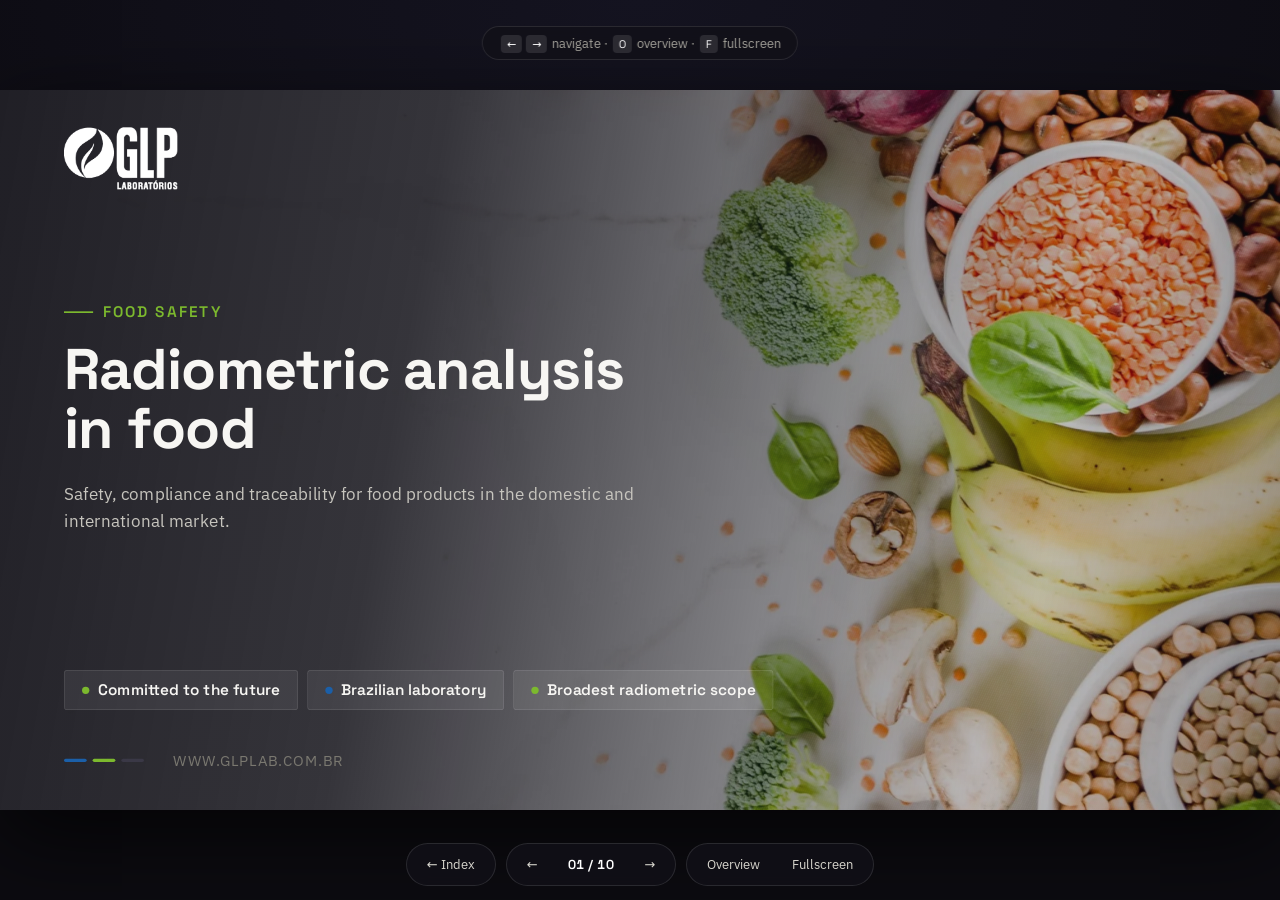
==== alimentos-en.html @ cd87efa3 "Add files via upload" ====
<!doctype html><html lang="en"><head><meta charset="utf-8"><meta name="viewport" content="width=device-width,initial-scale=1"><meta name="robots" content="noindex,nofollow"><link rel="icon" href="[data-uri]"><style>*{margin:0;padding:0;box-sizing:border-box}img{max-width:100%}[hidden]{display:none!important}</style><title>GLP Laboratórios · Food</title>
<style>
@font-face{font-family:'IBM Plex Sans';font-style:normal;font-weight:100 700;font-display:swap;src:url([data-uri]) format('woff2');unicode-range:U+0100-02BA,U+02BD-02C5,U+02C7-02CC,U+02CE-02D7,U+02DD-02FF,U+0304,U+0308,U+0329,U+1D00-1DBF,U+1E00-1E9F,U+1EF2-1EFF,U+2020,U+20A0-20AB,U+20AD-20C0,U+2113,U+2C60-2C7F,U+A720-A7FF}
@font-face{font-family:'IBM Plex Sans';font-style:normal;font-weight:100 700;font-display:swap;src:url([data-uri]) format('woff2');unicode-range:U+0000-00FF,U+0131,U+0152-0153,U+02BB-02BC,U+02C6,U+02DA,U+02DC,U+0304,U+0308,U+0329,U+2000-206F,U+20AC,U+2122,U+2191,U+2193,U+2212,U+2215,U+FEFF,U+FFFD}
@font-face{font-family:'Space Grotesk';font-style:normal;font-weight:300 700;font-display:swap;src:url([data-uri]) format('woff2');unicode-range:U+0100-02BA,U+02BD-02C5,U+02C7-02CC,U+02CE-02D7,U+02DD-02FF,U+0304,U+0308,U+0329,U+1D00-1DBF,U+1E00-1E9F,U+1EF2-1EFF,U+2020,U+20A0-20AB,U+20AD-20C0,U+2113,U+2C60-2C7F,U+A720-A7FF}
@font-face{font-family:'Space Grotesk';font-style:normal;font-weight:300 700;font-display:swap;src:url([data-uri]) format('woff2');unicode-range:U+0000-00FF,U+0131,U+0152-0153,U+02BB-02BC,U+02C6,U+02DA,U+02DC,U+0304,U+0308,U+0329,U+2000-206F,U+20AC,U+2122,U+2191,U+2193,U+2212,U+2215,U+FEFF,U+FFFD}
:root{
  --ink:#14131a; --ink-2:#1e1c26; --bone:#F7F6F3; --paper:#FFFFFF;
  --blue:#1B5FA8; --blue-lo:#2a76c6; --green:#7CB92E; --green-lo:#95d143;
  --slate:#3d3b36; --mute:#5a5850; --mute-2:#6a6860; --faint:#8e8c83;
  --line:#e2e0d8; --shell:#0c0b10;
  --dsp:'Space Grotesk','Space Grotesk Fallback',system-ui,sans-serif;
  --body:'IBM Plex Sans','IBM Plex Sans Fallback',system-ui,sans-serif;
}
*{box-sizing:border-box}
html,body{height:100%}
body{margin:0;background:var(--shell);color:var(--bone);font-family:var(--body);overflow:hidden;
     -webkit-font-smoothing:antialiased}

/* ---------- shell ---------- */
.wrap{position:fixed;inset:0;overflow:hidden;
      background:radial-gradient(120% 90% at 50% 0%,#141320 0%,#0c0b10 62%)}
.stage{position:absolute;left:50%;top:50%;width:1920px;height:1080px;
       margin:-540px 0 0 -960px;transform-origin:center center;
       box-shadow:0 40px 120px rgba(0,0,0,.7);background:var(--bone);overflow:hidden}

/* ---------- slides ---------- */
.s{position:absolute;inset:0;overflow:hidden;opacity:0;visibility:hidden;
   transition:opacity .5s ease,transform .6s cubic-bezier(.22,.61,.36,1),filter .5s ease;
   transform:scale(1.015);filter:saturate(.8)}
.s.on{opacity:1;visibility:visible;transform:none;filter:none;z-index:2}
.s.dark{background:var(--ink);color:var(--bone)}
.s.light{background:var(--bone);color:var(--ink)}
.pad{position:absolute;inset:0;padding:84px 96px 104px;display:flex;flex-direction:column}
.fill{flex:1;display:flex;flex-direction:column;justify-content:center;min-height:0}
.foot.r{left:auto;right:64px;text-align:right}
.foot.r+.pg,.pg.l{right:auto;left:96px}
.casefig{border-radius:6px;overflow:hidden;position:relative;flex:1;min-height:0}
.casecard{margin:-58px 34px 0;position:relative;z-index:2;padding:32px 34px}

/* ---------- motion ---------- */
@keyframes rise{to{opacity:1;transform:none}}
@keyframes wipeX{to{clip-path:inset(0 0 0 0)}}
@keyframes kb{from{transform:scale(1.10) translate3d(0,0,0)}to{transform:scale(1.0)}}
@keyframes kb2{from{transform:scale(1.0)}to{transform:scale(1.09)}}
@keyframes drawX{to{transform:scaleX(1)}}
@keyframes glow{0%,100%{opacity:.5}50%{opacity:.85}}
.a{opacity:0;transform:translateY(26px)}
.s.on .a{animation:rise .78s cubic-bezier(.16,.84,.34,1) forwards;
         animation-delay:calc(var(--i,0)*85ms + 90ms)}
.wipe{clip-path:inset(0 100% 0 0)}
.s.on .wipe{animation:wipeX .85s cubic-bezier(.66,0,.25,1) forwards;
            animation-delay:calc(var(--i,0)*85ms + 160ms)}
.kb{transform:scale(1.10)}
.s.on .kb{animation:kb 22s cubic-bezier(.2,.5,.3,1) forwards}
.s.on .kb.rev{animation:kb2 24s ease-out forwards}
.drw{transform:scaleX(0);transform-origin:left center}
.s.on .drw{animation:drawX 1.3s cubic-bezier(.66,0,.25,1) forwards;animation-delay:.5s}
@media (prefers-reduced-motion:reduce){
  .a,.wipe,.kb,.drw{opacity:1!important;transform:none!important;clip-path:none!important;animation:none!important}
  .s{transition:opacity .2s linear}
}

/* ---------- media ---------- */
.ph{position:absolute;inset:0;background-size:cover;background-position:center;will-change:transform}
.scan{position:absolute;inset:0;pointer-events:none;mix-blend-mode:overlay;
  background-image:repeating-linear-gradient(115deg,rgba(255,255,255,.055) 0 1px,transparent 1px 3px)}
.vig{position:absolute;inset:0;pointer-events:none}
.grain{position:absolute;inset:0;pointer-events:none;opacity:.5;
  background-image:radial-gradient(rgba(255,255,255,.045) .5px,transparent .5px);background-size:3px 3px}

/* ---------- type ---------- */
.eye{display:flex;align-items:center;gap:12px;font-size:23px;letter-spacing:.14em;
     text-transform:uppercase;font-weight:600;color:var(--mute-2)}
.eye .dot{width:10px;height:10px;border-radius:50%;background:var(--blue);flex:0 0 auto}
.eye.g .dot{background:var(--green)}
.dark .eye{color:#8f8d84}
h1.t{font-family:var(--dsp);font-weight:700;font-size:86px;line-height:1.04;letter-spacing:-.015em;margin:0}
h2.t{font-family:var(--dsp);font-weight:700;font-size:56px;line-height:1.1;letter-spacing:-.012em;margin:0;text-wrap:balance}
h3{font-family:var(--dsp);font-weight:600;font-size:28px;line-height:1.25;margin:0}
p{margin:0;font-size:24px;line-height:1.58;color:var(--slate)}
.dark p{color:#C7C5BE}
.lead{font-size:26px;line-height:1.55;color:var(--mute)}
.dark .lead{color:#C7C5BE}
.sm{font-size:21px;line-height:1.5;color:var(--mute)}
b,strong{font-weight:600;color:var(--ink)}
.dark b,.dark strong{color:#fff}

/* ---------- chrome ---------- */
.logo{position:absolute;top:44px;right:64px;height:57px;width:auto;z-index:6;opacity:.55}
.logo.tl{left:96px;right:auto;top:56px;height:93px;opacity:1}
.foot{position:absolute;left:96px;bottom:44px;font-size:20px;letter-spacing:.02em;
      color:var(--faint);z-index:6;display:flex;align-items:center;gap:12px}
.foot::before{content:"";display:inline-block;width:7px;height:7px;border-radius:50%;
      background:var(--blue);box-shadow:13px 0 0 var(--green);margin-right:6px}
.dark .foot{color:#7a7870}
.pg{position:absolute;right:64px;bottom:44px;font-size:21px;color:var(--faint);z-index:6;
    font-family:var(--dsp);font-weight:600;font-variant-numeric:tabular-nums}
.dark .pg{color:#7a7870}
.dash{display:flex;gap:9px}
.dash i{width:34px;height:5px;border-radius:3px;background:var(--blue);display:block}
.dash i:nth-child(2){background:var(--green)}
.dash i:nth-child(3){background:#3a3846}

/* ---------- cards ---------- */
.card{background:var(--paper);border-radius:5px;padding:30px 32px;
      box-shadow:0 1px 3px rgba(20,19,26,.07),0 10px 30px -18px rgba(20,19,26,.28);
      transition:transform .35s cubic-bezier(.16,.84,.34,1),box-shadow .35s ease}
.card.tb{border-top:4px solid var(--blue)}
.card.tg{border-top:4px solid var(--green)}
.card.tk{border-top:4px solid var(--ink)}
.card.lb{border-left:4px solid var(--blue)}
.card.lg{border-left:4px solid var(--green)}
.card.lk{border-left:4px solid var(--ink)}
.num{width:54px;height:54px;border-radius:50%;display:grid;place-items:center;color:#fff;
     font-family:var(--dsp);font-weight:700;font-size:23px;flex:0 0 auto;
     font-variant-numeric:tabular-nums}
.nb{background:var(--blue)} .ng{background:var(--green)} .nk{background:var(--ink)}
.grid{display:grid;gap:20px}
.g2{grid-template-columns:repeat(2,1fr)} .g3{grid-template-columns:repeat(3,1fr)}
.g4{grid-template-columns:repeat(4,1fr)} .g5{grid-template-columns:repeat(5,1fr)}
.rail{display:flex;gap:20px}
.rail>i{width:4px;border-radius:2px;background:var(--green);flex:0 0 auto;display:block}
.rail.b>i{background:var(--blue)}
.chip{display:inline-flex;align-items:center;gap:13px;background:var(--ink);border-radius:5px;
      padding:14px 26px;color:var(--bone);font-family:var(--dsp);font-weight:600;font-size:23px}
.chip .d{width:11px;height:11px;border-radius:50%;background:var(--green);flex:0 0 auto}
.chip.b .d{background:var(--blue)}
.dark .chip{background:rgba(255,255,255,.07);border:1px solid rgba(255,255,255,.13)}
.ic{height:54px;width:auto;max-width:54px;object-fit:contain;align-self:flex-start;opacity:.9;flex:0 0 auto}
.ic.inv{filter:invert(1)}
.ic.big{height:74px;max-width:80px}
.markbox{background:var(--paper);border-radius:5px;display:flex;align-items:center;justify-content:center;
  padding:20px 24px;overflow:hidden;box-shadow:0 1px 3px rgba(20,19,26,.07);
  transition:transform .4s cubic-bezier(.16,.84,.34,1)}
.markbox img{max-width:100%;max-height:100%;width:auto;height:auto;object-fit:contain;display:block;
  filter:grayscale(1) contrast(1.05);opacity:.8;transition:filter .35s ease,opacity .35s ease}
.markbox:hover img{filter:none;opacity:1}
.markbox:hover{transform:translateY(-4px)}
.doc{border-radius:4px;overflow:hidden;background:#fff;box-shadow:0 2px 8px rgba(20,19,26,.12),0 24px 50px -28px rgba(20,19,26,.5)}
.doc img{display:block;width:100%;height:100%;object-fit:contain;background:#fff}

.mesh{position:absolute;inset:0;pointer-events:none;opacity:.6;
  background-image:linear-gradient(rgba(255,255,255,.045) 1px,transparent 1px),
                   linear-gradient(90deg,rgba(255,255,255,.045) 1px,transparent 1px);
  background-size:64px 64px;
  -webkit-mask-image:radial-gradient(ellipse 62% 58% at 50% 44%,#000 0%,transparent 78%);
  mask-image:radial-gradient(ellipse 62% 58% at 50% 44%,#000 0%,transparent 78%)}
.ctc{display:flex;flex-direction:column;align-items:center;gap:12px;
  background:rgba(255,255,255,.045);border:1px solid rgba(255,255,255,.1);
  border-radius:8px;padding:30px 22px}
.ctc .d{width:10px;height:10px;border-radius:50%}
.ctc .k{color:#8f8d84;font-size:20px;letter-spacing:.12em;text-transform:uppercase}
.ctc .v{color:#F7F6F3;font-size:25px;font-weight:600;text-align:center;line-height:1.3}

.gcard{background:rgba(255,255,255,.055);border:1px solid rgba(255,255,255,.12);
  border-radius:6px;padding:32px 32px 30px;display:flex;flex-direction:column}
.wb{background:#fff;border-radius:4px;padding:14px 18px;width:fit-content;
  display:flex;align-items:center;justify-content:center;min-height:96px}
.tags{display:flex;flex-wrap:wrap;gap:9px}
.tags span{display:inline-block;background:#eeece4;border-radius:4px;padding:8px 14px;
  font-size:20px;font-weight:500;color:var(--slate);font-variant-numeric:tabular-nums}
.dark .tags span{background:rgba(255,255,255,.09);color:#d8d6ce}

.tbl{display:flex;flex-direction:column;gap:2px;background:var(--line);border-radius:6px;overflow:hidden}
.tr{display:grid;grid-template-columns:260px 320px 1fr;gap:24px;background:var(--paper);
    padding:26px 30px;align-items:center}
.tr.th{background:var(--ink);color:#F7F6F3;padding:20px 30px;font-family:var(--dsp);
    font-weight:600;font-size:21px;letter-spacing:.1em;text-transform:uppercase}
.tr>div{font-size:23px;color:var(--slate)}
.tr.th>div{color:#c7c5be}
.badge{display:inline-block;padding:11px 22px;border-radius:5px;color:#fff;
    font-family:var(--dsp);font-weight:700;font-size:23px}

/* ---------- HUD ---------- */
.hud{position:fixed;left:0;right:0;bottom:0;z-index:50;display:flex;align-items:center;
     justify-content:center;gap:10px;padding:14px;opacity:0;transition:opacity .35s ease;
     pointer-events:none}
.hud.show{opacity:1;pointer-events:auto}
.hud .grp{display:flex;align-items:center;gap:4px;background:rgba(18,17,24,.82);
     border:1px solid rgba(255,255,255,.11);backdrop-filter:blur(14px);border-radius:999px;padding:6px}
.hud button{all:unset;cursor:pointer;color:#d8d6ce;font-family:var(--body);font-size:13px;
     padding:8px 14px;border-radius:999px;display:flex;align-items:center;gap:7px;line-height:1}
.hud button:hover{background:rgba(255,255,255,.1);color:#fff}
.hud button:focus-visible{outline:2px solid var(--green);outline-offset:2px}
.hud .idx{font-family:var(--dsp);font-weight:600;font-size:13px;color:#fff;padding:0 12px;
     font-variant-numeric:tabular-nums;letter-spacing:.04em}
.prog{position:fixed;top:0;left:0;height:3px;background:linear-gradient(90deg,var(--blue),var(--green));
     z-index:60;width:0;transition:width .5s cubic-bezier(.22,.61,.36,1);box-shadow:0 0 14px rgba(124,185,46,.5)}
.zone{position:fixed;top:0;bottom:0;width:16%;z-index:40;cursor:pointer}
.zone.l{left:0} .zone.r{right:0}

/* ---------- overview ---------- */
.ov{position:fixed;inset:0;z-index:70;background:rgba(9,8,13,.96);backdrop-filter:blur(8px);
    display:none;padding:56px;overflow:auto}
.ov.show{display:block}
.ov h4{font-family:var(--dsp);font-weight:600;font-size:15px;letter-spacing:.16em;
    text-transform:uppercase;color:#8f8d84;margin:0 0 26px}
.ovg{display:grid;grid-template-columns:repeat(auto-fill,minmax(260px,1fr));gap:20px}
.ovc{position:relative;cursor:pointer;border-radius:6px;overflow:hidden;background:#000;
    border:2px solid transparent;transition:border-color .2s ease,transform .25s ease}
.ovc:hover{transform:translateY(-3px)} .ovc:hover,.ovc.cur{border-color:var(--green)}
.ovc .fr{position:relative;width:100%;aspect-ratio:16/9;overflow:hidden}
.ovc .fr>*{position:absolute;top:0;left:0;width:1920px;height:1080px;transform-origin:top left}
.ovc .cap{display:flex;gap:9px;padding:9px 11px;font-size:12px;color:#c7c5be;background:#141320;
    align-items:baseline}
.ovc .cap b{font-family:var(--dsp);color:var(--green);font-size:11px;font-weight:700}
.hint{position:fixed;left:50%;top:26px;transform:translateX(-50%);z-index:65;font-size:12.5px;
    color:#a5a39b;background:rgba(18,17,24,.8);border:1px solid rgba(255,255,255,.1);
    padding:8px 16px;border-radius:999px;backdrop-filter:blur(10px);transition:opacity .6s ease}
.hud .homebtn{all:unset;cursor:pointer;color:#d8d6ce;font-family:var(--body);font-size:13px;padding:8px 14px;border-radius:999px;display:flex;align-items:center;gap:7px;line-height:1;text-decoration:none}.hud .homebtn:hover{background:rgba(255,255,255,.1);color:#fff}.hud .homebtn:focus-visible{outline:2px solid var(--green);outline-offset:2px}
.hint kbd{font-family:var(--dsp);font-size:11px;background:rgba(255,255,255,.11);
    padding:2px 6px;border-radius:4px;color:#fff;margin:0 2px}
</style>

</head><body><div class="prog" id="prog"></div>
<div class="wrap"><div class="stage" id="stage">

<!-- 01 -->
<section class="s dark" data-label="Cover">
  <div class="ph kb" data-bg="food_flat"></div>
  <div class="scan"></div>
  <div class="vig" style="background:linear-gradient(100deg,rgba(20,19,26,.95) 0%,rgba(20,19,26,.86) 32%,rgba(20,19,26,.55) 58%,rgba(20,19,26,.28) 80%,rgba(20,19,26,.45) 100%)"></div>
  <img class="logo tl a" style="--i:0" data-src="glp_white" alt="GLP Laboratórios">
  <div style="position:absolute;left:96px;top:318px;width:1160px">
    <div class="a" style="--i:1;display:flex;align-items:center;gap:14px;margin-bottom:26px">
      <span class="wipe" style="--i:1;width:44px;height:3px;background:var(--green);display:block"></span>
      <span style="color:var(--green);font-family:var(--dsp);font-weight:600;font-size:23px;letter-spacing:.13em;text-transform:uppercase">Food safety</span>
    </div>
    <h1 class="t a" style="--i:2">Radiometric analysis<br>in food</h1>
    <p class="a lead" style="--i:4;margin-top:32px;max-width:880px;color:#C7C5BE;font-size:26px">
      Safety, compliance and traceability for food products
      in the domestic and international market.</p>
  </div>
  <div style="position:absolute;left:96px;bottom:150px;display:flex;gap:14px">
    <span class="chip a" style="--i:5"><i class="d"></i>Committed to the future</span>
    <span class="chip b a" style="--i:6"><i class="d"></i>Brazilian laboratory</span>
    <span class="chip a" style="--i:7"><i class="d"></i>Broadest radiometric scope</span>
  </div>
  <div style="position:absolute;left:96px;bottom:60px;display:flex;gap:44px;align-items:center">
    <span class="dash a" style="--i:8"><i></i><i></i><i></i></span>
    <span class="a" style="--i:8;color:#7a7870;font-size:22px;letter-spacing:.07em">WWW.GLPLAB.COM.BR</span>
  </div>
</section>

<!-- 02 -->
<section class="s light" data-label="Why test">
  <img class="logo" data-src="glp_color" alt="">
  <div style="position:absolute;left:0;top:0;bottom:0;width:56%;padding:92px 68px 92px 96px;display:flex;flex-direction:column;justify-content:center">
    <div class="eye a" style="--i:0"><i class="dot"></i>02 · Context</div>
    <h2 class="t a" style="--i:1;margin-top:20px">Why quantify<br>radionuclides in food</h2>
    <p class="a" style="--i:2;margin-top:26px;font-size:25px;max-width:800px">GLP Laboratórios performs the radiometric analyses required by the domestic and international market, in addition to issuing reports for assessing radioactivity levels in accordance with the requirements of importing countries.</p>
    <div style="display:flex;flex-direction:column;gap:18px;margin-top:40px">
      <div class="card a" style="--i:3;display:flex;gap:24px;align-items:center;padding:26px 30px">
        <span class="num nb">01</span><div><h3 style="font-size:25px">Export requirement</h3><p class="sm" style="margin-top:6px">Each market defines its own set of radionuclides and limits.</p></div></div>
      <div class="card a" style="--i:4;display:flex;gap:24px;align-items:center;padding:26px 30px">
        <span class="num ng">02</span><div><h3 style="font-size:25px">Consumer safety</h3><p class="sm" style="margin-top:6px">Food safety control through validated radiometric methods.</p></div></div>
      <div class="card a" style="--i:5;display:flex;gap:24px;align-items:center;padding:26px 30px">
        <span class="num nk">03</span><div><h3 style="font-size:25px">Certification and audit</h3><p class="sm" style="margin-top:6px">Traceable and auditable reports for quality programs.</p></div></div>
    </div>
  </div>
  <div style="position:absolute;right:0;top:0;bottom:0;width:44%;overflow:hidden">
    <div class="ph kb" data-bg="food_flat2"></div>
    <div class="vig" style="background:linear-gradient(180deg,rgba(20,19,26,0) 58%,rgba(20,19,26,.42) 100%)"></div>
  </div>
  <div class="foot">GLP Laboratórios · Food</div>
  <div class="pg" style="right:auto;left:calc(56% - 40px)">02</div>
</section>

<!-- 03 -->
<section class="s light" data-label="Main segments">
  <img class="logo" data-src="glp_color" alt="">
  <div class="pad">
    <div class="eye g a" style="--i:0"><i class="dot"></i>03 · Segments</div>
    <h2 class="t a" style="--i:1;margin-top:18px">Main segments</h2>
    <p class="a lead" style="--i:2;margin-top:16px;max-width:1080px">Radiometric analyses applied to different food matrices.</p>
    <div class="grid g5 fill" style="margin-top:46px;gap:22px;align-content:center;align-items:stretch">
      <div class="card tb a" style="--i:3;padding:38px 32px;min-height:400px;display:flex;flex-direction:column;justify-content:center;gap:24px">
        <img class="ic big" data-src="ic_cow" alt=""><h3 style="font-size:27px">Meat products</h3><p style="font-size:22px">Beef, pork and poultry</p></div>
      <div class="card tg a" style="--i:4;padding:38px 32px;min-height:400px;display:flex;flex-direction:column;justify-content:center;gap:24px">
        <img class="ic big" data-src="ic_milk" alt=""><h3 style="font-size:27px">Dairy</h3><p style="font-size:22px">Milk and dairy products</p></div>
      <div class="card tb a" style="--i:5;padding:38px 32px;min-height:400px;display:flex;flex-direction:column;justify-content:center;gap:24px">
        <img class="ic big" data-src="ic_grain" alt=""><h3 style="font-size:27px">Grains and cereals</h3><p style="font-size:22px">Coffee, yeasts, nuts, peanuts</p></div>
      <div class="card tg a" style="--i:6;padding:38px 32px;min-height:400px;display:flex;flex-direction:column;justify-content:center;gap:24px">
        <img class="ic big" data-src="ic_glass" alt=""><h3 style="font-size:27px">Beverages</h3><p style="font-size:22px">Alcoholic and non-alcoholic</p></div>
      <div class="card tb a" style="--i:7;padding:38px 32px;min-height:400px;display:flex;flex-direction:column;justify-content:center;gap:24px">
        <img class="ic big" data-src="ic_veg" alt=""><h3 style="font-size:27px">Fruits and vegetables</h3><p style="font-size:22px">Fresh and processed products</p></div>
    </div>
  </div>
  <div class="foot">GLP Laboratórios · Food</div><div class="pg">03</div>
</section>

<!-- 04 -->
<section class="s light" data-label="Required tests">
  <img class="logo" data-src="glp_color" alt="">
  <div class="pad">
    <div class="eye a" style="--i:0"><i class="dot"></i>04 · Requirements</div>
    <h2 class="t a" style="--i:1;margin-top:18px">Required radionuclide tests</h2>
    <p class="a lead" style="--i:2;margin-top:14px;max-width:1120px">Examples of radionuclides required for food products originating from Brazil.</p>
    <div class="fill" style="margin-top:34px;justify-content:center">
      <div class="tbl">
        <div class="tr th a" style="--i:3"><div>Requesting body</div><div>Matrix</div><div>Required radionuclides</div></div>
        <div class="tr a" style="--i:4">
          <div><span class="badge nb">FDA</span><p class="sm" style="margin-top:9px;font-size:19px">Food and Drug Administration</p></div>
          <div>Food in general</div>
          <div class="tags"><span>I-131</span><span>Cs-134 + Cs-137</span><span>Ru-106 + Ru-103</span><span>Sr-90</span><span>Pu-238 + Pu-239 + Am-241</span></div>
        </div>
        <div class="tr a" style="--i:5">
          <div><span class="badge ng">FAO</span><p class="sm" style="margin-top:9px;font-size:19px">Food and Agriculture Organization</p></div>
          <div>Food in general</div>
          <div class="tags"><span>Pu-238 + Pu-239 + Pu-240 + Am-241</span><span>Sr-90 + Ru-106 + I-129 + I-131 + U-235</span><span>S-35 + Co-60 + Sr-89 + Ru-103 + Cs-134 + Cs-137 + Ce-144 + Ir-192</span><span>H-3 + C-14 + Tc-99</span></div>
        </div>
        <div class="tr a" style="--i:6">
          <div><span class="badge nb">European Union</span></div>
          <div>Infant food, dairy products and liquids</div>
          <div class="tags"><span>Cs-134 + Cs-137</span><span>Sr-90</span><span>I-131</span><span>Pu-239 + Am-241</span></div>
        </div>
        <div class="tr a" style="--i:7">
          <div><span class="badge ng">Portaria 146</span></div>
          <div>Food in general</div>
          <div class="tags"><span>Cs-134 and Cs-137</span><span>I-131</span><span>Sr-90</span></div>
        </div>
      </div>
    </div>
  </div>
  <div class="foot">GLP Laboratórios · Food</div><div class="pg">04</div>
</section>

<!-- 05 -->
<section class="s light" data-label="Main determinations">
  <img class="logo" data-src="glp_color" alt="">
  <div class="pad">
    <div class="eye g a" style="--i:0"><i class="dot"></i>05 · Scope</div>
    <h2 class="t a" style="--i:1;margin-top:18px">Main determinations</h2>
    <p class="a lead" style="--i:2;margin-top:16px;max-width:1080px">Radiometric determinations organized by radionuclide families.</p>
    <div class="grid g3 fill" style="margin-top:44px;gap:24px;align-content:center;align-items:stretch">
      <div class="card lb a" style="--i:3;padding:36px 36px;min-height:250px;display:flex;flex-direction:column;justify-content:center"><h3 style="font-size:26px;color:var(--blue)">Cesium and iodine</h3>
        <div class="tags" style="margin-top:20px"><span>Cs-134</span><span>Cs-137</span><span>I-131</span></div></div>
      <div class="card lg a" style="--i:4;padding:36px 36px;min-height:250px;display:flex;flex-direction:column;justify-content:center"><h3 style="font-size:26px;color:#5d8c22">Radium and lead</h3>
        <div class="tags" style="margin-top:20px"><span>Ra-226</span><span>Ra-228</span><span>Pb-210</span><span>Pb-214</span></div></div>
      <div class="card lb a" style="--i:5;padding:36px 36px;min-height:250px;display:flex;flex-direction:column;justify-content:center"><h3 style="font-size:26px;color:var(--blue)">Thorium and uranium</h3>
        <div class="tags" style="margin-top:20px"><span>Th-232</span><span>Th-230</span><span>U-238</span><span>U-235</span><span>U-234</span></div></div>
      <div class="card lg a" style="--i:6;padding:36px 36px;min-height:250px;display:flex;flex-direction:column;justify-content:center"><h3 style="font-size:26px;color:#5d8c22">Strontium and ruthenium</h3>
        <div class="tags" style="margin-top:20px"><span>Sr-90</span><span>Sr-89</span><span>Ru-103</span><span>Ru-106</span></div></div>
      <div class="card lb a" style="--i:7;padding:36px 36px;min-height:250px;display:flex;flex-direction:column;justify-content:center"><h3 style="font-size:26px;color:var(--blue)">Plutonium and americium</h3>
        <div class="tags" style="margin-top:20px"><span>Pu-238</span><span>Pu-239</span><span>Pu-240</span><span>Am-241</span></div></div>
      <div class="card lg a" style="--i:8;padding:36px 36px;min-height:250px;display:flex;flex-direction:column;justify-content:center"><h3 style="font-size:26px;color:#5d8c22">Other radionuclides</h3>
        <div class="tags" style="margin-top:20px"><span>K-40</span><span>Ac-228</span><span>H-3</span><span>Co-60</span><span>Ir-192</span></div></div>
    </div>
  </div>
  <div class="foot">GLP Laboratórios · Food</div><div class="pg">05</div>
</section>

<!-- 06 -->
<section class="s dark" data-label="Analytical techniques">
  <div class="ph kb rev" data-bg="lab_blue" style="opacity:.3"></div>
  <div class="vig" style="background:linear-gradient(90deg,rgba(20,19,26,.97) 26%,rgba(20,19,26,.74) 100%)"></div>
  <div class="grain"></div>
  <img class="logo" data-src="glp_white" alt="" style="opacity:.7">
  <div class="pad">
    <div class="eye g a" style="--i:0"><i class="dot"></i>06 · Techniques</div>
    <h2 class="t a" style="--i:1;margin-top:18px;color:#F7F6F3">How we get to the result</h2>
    <p class="a lead" style="--i:2;margin-top:16px;max-width:1060px">Four complementary techniques cover alpha, beta and gamma emitters in any food matrix.</p>
    <div class="grid g4 fill" style="margin-top:48px;gap:22px;align-content:stretch;align-items:stretch">
      <div class="a gcard" style="--i:3;justify-content:center"><span class="num nb" style="width:62px;height:62px;box-shadow:0 0 0 6px rgba(27,95,168,.18)"><img data-src="ic_spec_alpha" alt="" style="width:28px;height:auto"></span>
        <h3 style="color:#fff;margin-top:22px">Alpha Spectrometry</h3>
        <p class="sm" style="color:#a5a39b;margin-top:12px">Radiochemical separation, radionuclide concentration and silicon detection.</p></div>
      <div class="a gcard" style="--i:4;justify-content:center"><span class="num ng" style="width:62px;height:62px;box-shadow:0 0 0 6px rgba(124,185,46,.2)"><img data-src="ic_spec_gamma" alt="" style="width:26px;height:auto"></span>
        <h3 style="color:#fff;margin-top:22px">Gamma Spectrometry</h3>
        <p class="sm" style="color:#a5a39b;margin-top:12px">Cesium, iodine, potassium and other natural and anthropogenic gamma emitters.</p></div>
      <div class="a gcard" style="--i:5;justify-content:center"><span class="num nb" style="width:62px;height:62px;box-shadow:0 0 0 6px rgba(27,95,168,.18)"><img data-src="ic_lsc" alt="" style="width:20px;height:auto"></span>
        <h3 style="color:#fff;margin-top:22px">Liquid Scintillation</h3>
        <p class="sm" style="color:#a5a39b;margin-top:12px">Low-energy beta radionuclides, such as Tritium.</p></div>
      <div class="a gcard" style="--i:6;justify-content:center"><span class="num ng" style="width:62px;height:62px;box-shadow:0 0 0 6px rgba(124,185,46,.2)"><img data-src="ic_prop_counter" alt="" style="width:30px;height:auto"></span>
        <h3 style="color:#fff;margin-top:22px">Proportional Counter</h3>
        <p class="sm" style="color:#a5a39b;margin-top:12px">Total alpha and beta and, after separation, Sr-90, Ra-226, Ra-228 and Pb-210.</p></div>
    </div>
  </div>
  <div class="foot">GLP Laboratórios · Food</div><div class="pg">06</div>
</section>

<!-- 07 -->
<section class="s light" data-label="Qualifications and differentiators">
  <img class="logo" data-src="glp_color" alt="">
  <div class="pad">
    <div class="eye a" style="--i:0"><i class="dot"></i>07 · Credentials</div>
    <h2 class="t a" style="--i:1;margin-top:18px">Qualifications and differentiators</h2>
    <p class="a lead" style="--i:2;margin-top:16px;max-width:1080px">Credentials and commitments that underpin analytical reliability.</p>
    <div class="fill" style="margin-top:42px;display:grid;grid-template-columns:repeat(3,1fr);gap:24px;align-content:stretch;align-items:stretch">
      <div class="card a" style="--i:3;padding:36px 34px;display:flex;flex-direction:column;gap:22px;align-items:flex-start;justify-content:center">
        <div style="height:104px;display:flex;align-items:center"><img data-src="iso17025" alt="ISO/IEC 17025" style="height:104px;width:auto"></div>
        <h3 style="font-size:26px">ABNT NBR ISO/IEC 17025</h3>
        <p style="font-size:22px">Technical competence in laboratory testing · CRL 1266</p></div>
      <div class="card a" style="--i:4;padding:36px 34px;display:flex;flex-direction:column;gap:22px;align-items:flex-start;justify-content:center">
        <div style="height:104px;display:flex;align-items:center"><img data-src="ansn" alt="ANSN" style="height:94px;width:auto"></div>
        <h3 style="font-size:26px">ANSN</h3>
        <p style="font-size:22px">National Nuclear Safety Authority · licensed facility</p></div>
      <div class="card a" style="--i:5;padding:36px 34px;display:flex;flex-direction:column;gap:22px;align-items:flex-start;justify-content:center">
        <div style="height:104px;display:flex;align-items:center"><img data-src="iaea" alt="IAEA" style="height:98px;width:auto"></div>
        <h3 style="font-size:26px">IAEA · ALMERA Network</h3>
        <p style="font-size:22px">International proficiency testing in environmental radioactivity</p></div>
      <div class="card tg a" style="--i:6;padding:34px 36px;display:flex;flex-direction:column;justify-content:center"><h3 style="font-size:25px;color:#5d8c22">Committed to the future</h3>
        <p style="font-size:22px;margin-top:10px">Work focused on safety, quality and responsibility.</p></div>
      <div class="card tb a" style="--i:7;padding:34px 36px;display:flex;flex-direction:column;justify-content:center"><h3 style="font-size:25px;color:var(--blue)">Brazilian laboratory</h3>
        <p style="font-size:22px;margin-top:10px">National structure for specialized technical support.</p></div>
      <div class="card tk a" style="--i:8;padding:34px 36px;display:flex;flex-direction:column;justify-content:center"><h3 style="font-size:25px">Broadest radiometric scope</h3>
        <p style="font-size:22px;margin-top:10px">Breadth of determinations for different requirements.</p></div>
    </div>
  </div>
  <div class="foot">GLP Laboratórios · Food</div><div class="pg">07</div>
</section>

<!-- 08 -->
<section class="s light" data-label="From sample to report">
  <img class="logo" data-src="glp_color" alt="">
  <div class="pad">
    <div class="eye g a" style="--i:0"><i class="dot"></i>08 · Process</div>
    <h2 class="t a" style="--i:1;margin-top:18px">From sample to report</h2>
    <p class="a lead" style="--i:2;margin-top:16px;max-width:1080px">Five stages between first contact and the certificate ready for shipment.</p>
    <div class="fill" style="justify-content:center">
      <div style="position:relative">
        <div style="position:absolute;left:0;right:0;top:35px;height:2px;background:#d8d6cd"></div>
        <div class="drw" style="position:absolute;left:0;right:0;top:35px;height:2px;background:linear-gradient(90deg,var(--blue),var(--green))"></div>
        <div class="grid g5" style="gap:26px;position:relative">
        <div class="a" style="--i:3;display:flex;flex-direction:column;gap:22px">
          <span class="num nb" style="width:70px;height:70px;font-size:28px">1</span>
          <h3 style="font-size:27px">Scope definition</h3><p style="font-size:23px;line-height:1.5">Destination market, matrix and required radionuclides.</p></div>
        <div class="a" style="--i:4;display:flex;flex-direction:column;gap:22px">
          <span class="num ng" style="width:70px;height:70px;font-size:28px">2</span>
          <h3 style="font-size:27px">Sample shipment</h3><p style="font-size:23px;line-height:1.5">Guidance on proper collection, quantity and packaging.</p></div>
        <div class="a" style="--i:5;display:flex;flex-direction:column;gap:22px">
          <span class="num nb" style="width:70px;height:70px;font-size:28px">3</span>
          <h3 style="font-size:27px">Preparation and analysis</h3><p style="font-size:23px;line-height:1.5">Analytical chemistry and application of the technique suited to the matrix.</p></div>
        <div class="a" style="--i:6;display:flex;flex-direction:column;gap:22px">
          <span class="num ng" style="width:70px;height:70px;font-size:28px">4</span>
          <h3 style="font-size:27px">Quantification</h3><p style="font-size:23px;line-height:1.5">Activity concentration with internal quality control.</p></div>
        <div class="a" style="--i:7;display:flex;flex-direction:column;gap:22px">
          <span class="num nb" style="width:70px;height:70px;font-size:28px">5</span>
          <h3 style="font-size:27px">Certificate of analysis for export</h3><p style="font-size:23px;line-height:1.5">Traceable and auditable radiometric certificate of analysis.</p></div>
      </div>
      </div>
    </div>
    <div class="rail a" style="--i:8"><i></i>
      <p style="max-width:1250px">Reduced turnaround times and tracking through the <b>Online Results</b> portal.</p></div>
  </div>
  <div class="foot">GLP Laboratórios · Food</div><div class="pg">08</div>
</section>

<!-- 09 -->
<section class="s dark" data-label="Closing">
  <div class="ph kb rev" data-bg="food_bowls" style="opacity:.5"></div>
  <div class="scan"></div>
  <div class="vig" style="background:linear-gradient(100deg,rgba(20,19,26,.95) 0%,rgba(20,19,26,.82) 42%,rgba(20,19,26,.48) 72%,rgba(20,19,26,.26) 100%)"></div>
  <img class="logo tl a" style="--i:0" data-src="glp_white" alt="">
  <div style="position:absolute;left:96px;top:0;bottom:0;width:1180px;display:flex;flex-direction:column;justify-content:center">
    <h2 class="t a" style="--i:1;color:#F7F6F3;font-size:66px;line-height:1.14">Elevate<br>quality and safety.</h2>
    <p class="a" style="--i:3;margin-top:32px;font-size:27px;line-height:1.55;color:#C7C5BE;max-width:900px">Our team is ready to provide precise food analyses, ensuring compliance and peace of mind to protect the integrity and quality of your products.</p>
    <div class="a" style="--i:4;margin-top:40px;font-family:var(--dsp);font-weight:600;font-size:27px;color:var(--green)">Radiometric excellence in food</div>
  </div>
  <div style="position:absolute;left:96px;bottom:60px"><span class="dash a" style="--i:5"><i></i><i></i><i></i></span></div>
  <div class="pg">09</div>
</section>

<!-- 10 -->
<section class="s dark" data-label="Contact">
  <div class="mesh"></div>
  <div class="vig" style="background:radial-gradient(ellipse 70% 55% at 50% 42%,rgba(27,95,168,.26) 0%,rgba(124,185,46,.09) 38%,rgba(20,19,26,0) 68%)"></div>
  <div class="grain"></div>
  <div style="position:absolute;inset:0;display:flex;flex-direction:column;align-items:center;justify-content:center;padding:0 96px">
    <img class="a" style="--i:0;height:120px;width:auto;margin-bottom:44px" data-src="glp_white" alt="GLP Laboratórios">
    <h2 class="t a" style="--i:1;font-size:48px;text-align:center;color:#F7F6F3;line-height:1.16">Get in touch.</h2>
    <span class="drw" style="display:block;height:2px;width:340px;margin-top:38px;background:linear-gradient(90deg,transparent,var(--blue),var(--green),transparent)"></span>
    <div style="display:grid;grid-template-columns:repeat(4,1fr);gap:22px;margin-top:52px;width:100%;max-width:1560px">
      <div class="a ctc" style="--i:2"><span class="d" style="background:var(--blue)"></span>
        <span class="k">Contact</span><span class="v">Thais Neves</span></div>
      <div class="a ctc" style="--i:3"><span class="d" style="background:var(--green)"></span>
        <span class="k">Email</span><span class="v">vendas@glplab.com.br</span></div>
      <div class="a ctc" style="--i:4"><span class="d" style="background:var(--blue)"></span>
        <span class="k">Phone</span><span class="v">+55 19 98455-9001</span></div>
      <div class="a ctc" style="--i:5"><span class="d" style="background:var(--green)"></span>
        <span class="k">Website</span><span class="v">www.glplab.com.br</span></div>
    </div>
    <div class="a" style="--i:6;margin-top:48px;text-align:center">
      <p class="sm" style="color:#8f8d84;font-size:22px">Rua Democlácio José Rossin, 112 · Alphanorth Industrial Condominium · Guamium, Piracicaba/SP, Brazil</p>
      <div style="font-family:var(--dsp);font-weight:700;font-size:30px;color:#F7F6F3;margin-top:26px">Brazil's largest radiometric laboratory.</div>
      <span class="dash" style="justify-content:center;margin-top:26px;display:flex"><i></i><i></i><i></i></span>
    </div>
  </div>
  <div class="pg">10</div>
</section>

</div></div>

<div class="zone l" id="zl" aria-hidden="true"></div>
<div class="zone r" id="zr" aria-hidden="true"></div>
<div class="hint" id="hint"><kbd>←</kbd><kbd>→</kbd> navigate · <kbd>O</kbd> overview · <kbd>F</kbd> fullscreen</div>
<nav class="hud" id="hud" aria-label="Presentation controls">
  <div class="grp"><a class="homebtn" href="index.html" title="Back to index">← Index</a></div>
  <div class="grp"><button id="bPrev" title="Previous slide (←)" aria-label="Previous slide">←</button>
    <span class="idx" id="idx">01 / 10</span>
    <button id="bNext" title="Next slide (→)" aria-label="Next slide">→</button></div>
  <div class="grp"><button id="bOv" title="Overview (O)">Overview</button>
    <button id="bFs" title="Fullscreen (F)">Fullscreen</button></div>
</nav>
<div class="ov" id="ov" role="dialog" aria-label="Slide overview">
  <h4>GLP Laboratórios · Food — 10 slides</h4>
  <div class="ovg" id="ovg"></div>
</div>

<script>
(function(){
  "use strict";
  var A = {"food_flat": "[data-uri]", "food_flat2": "[data-uri]", "food_bowls": "[data-uri]", "veggies": "[data-uri]", "corridor": "[data-uri]", "lab_blue": "[data-uri]", "lab_glass": "[data-uri]", "scientist": "[data-uri]", "facade": "[data-uri]", "ic_cow": "[data-uri]", "ic_milk": "[data-uri]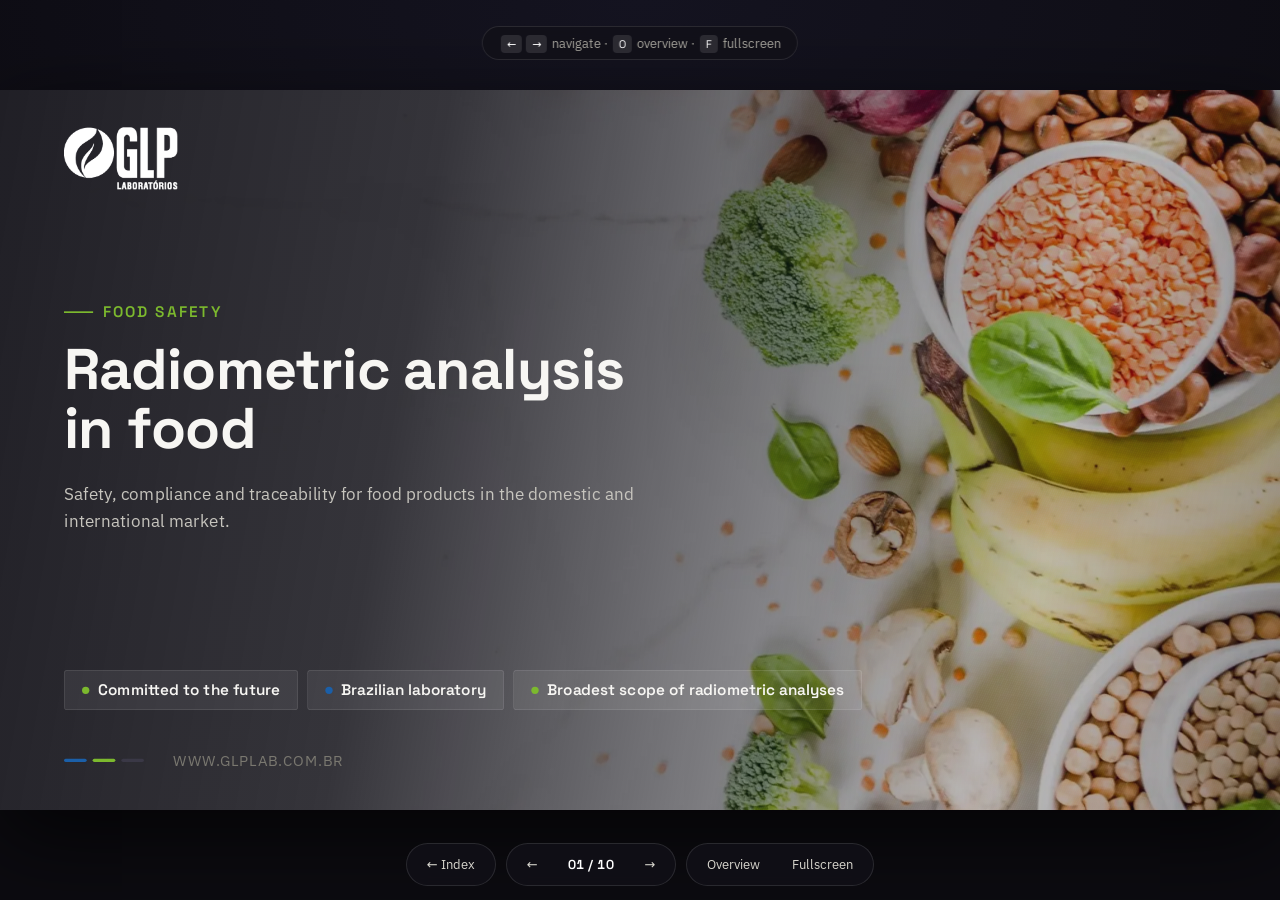
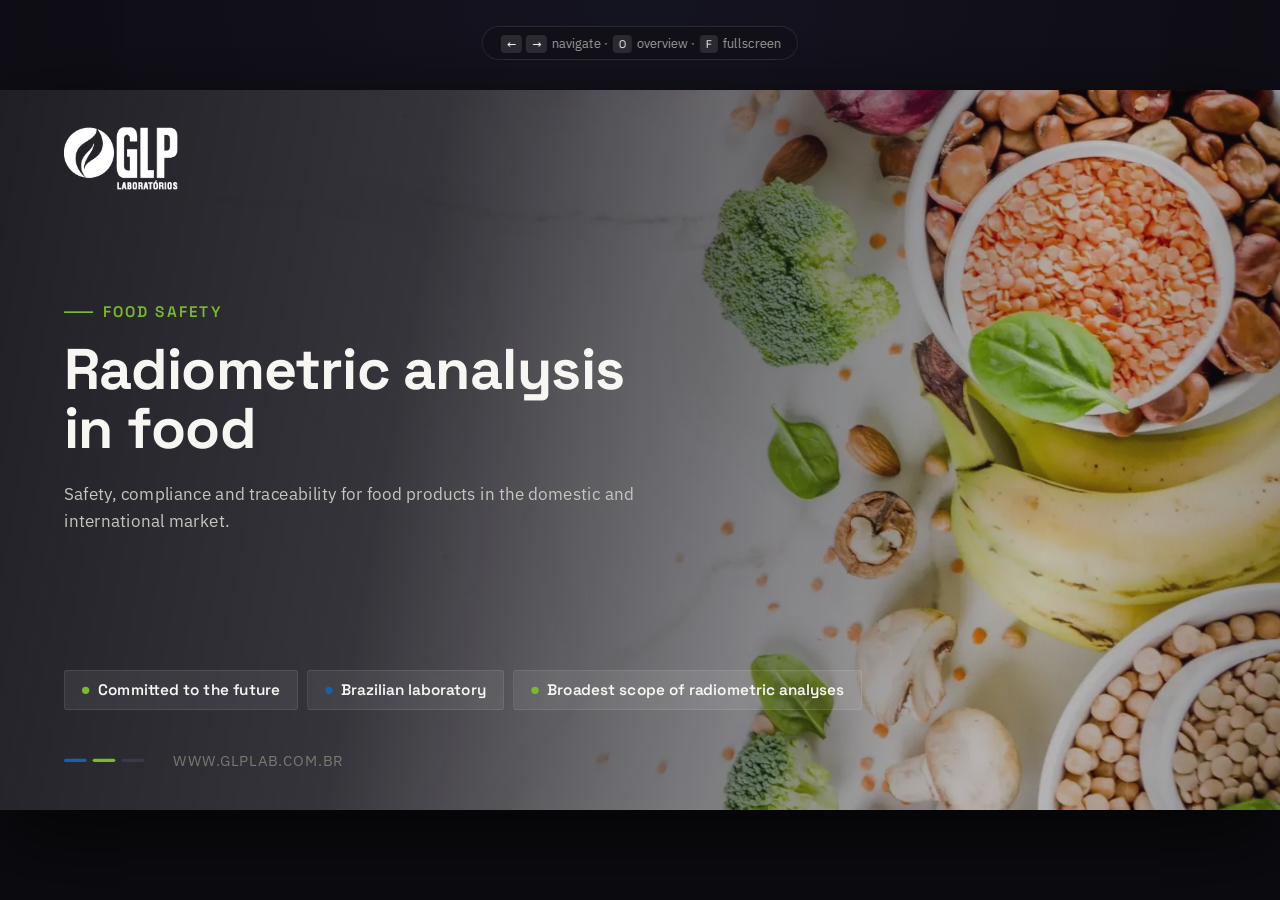
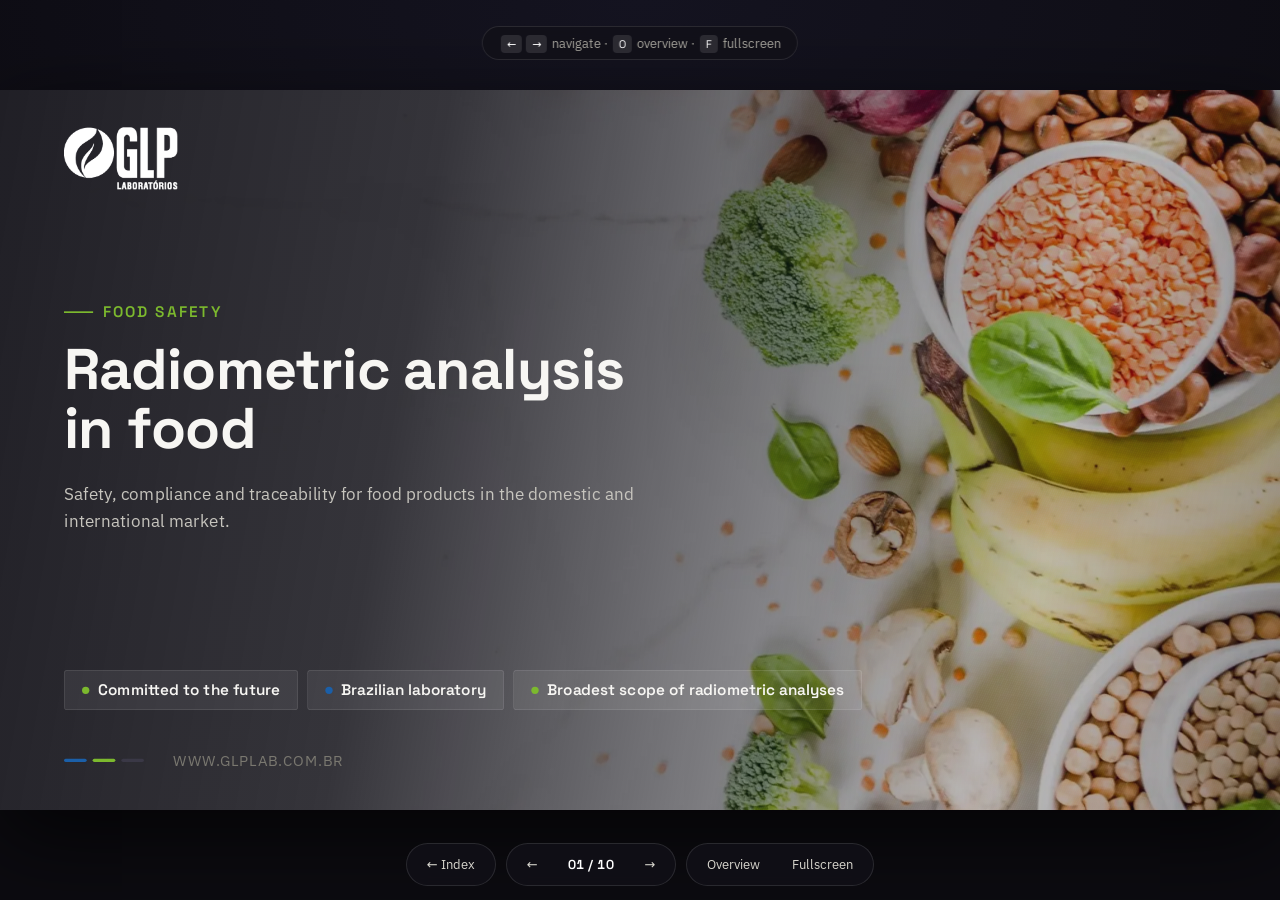
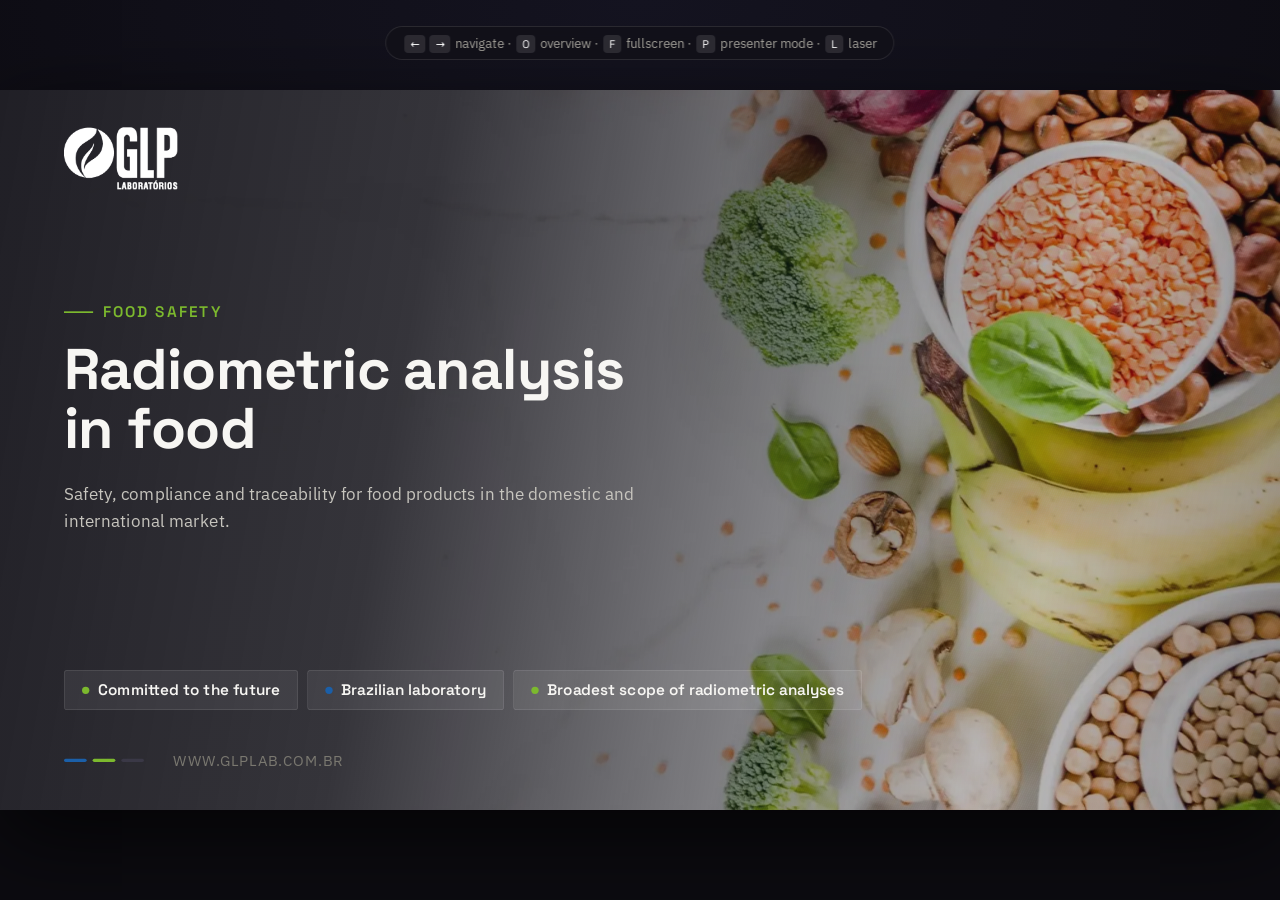
